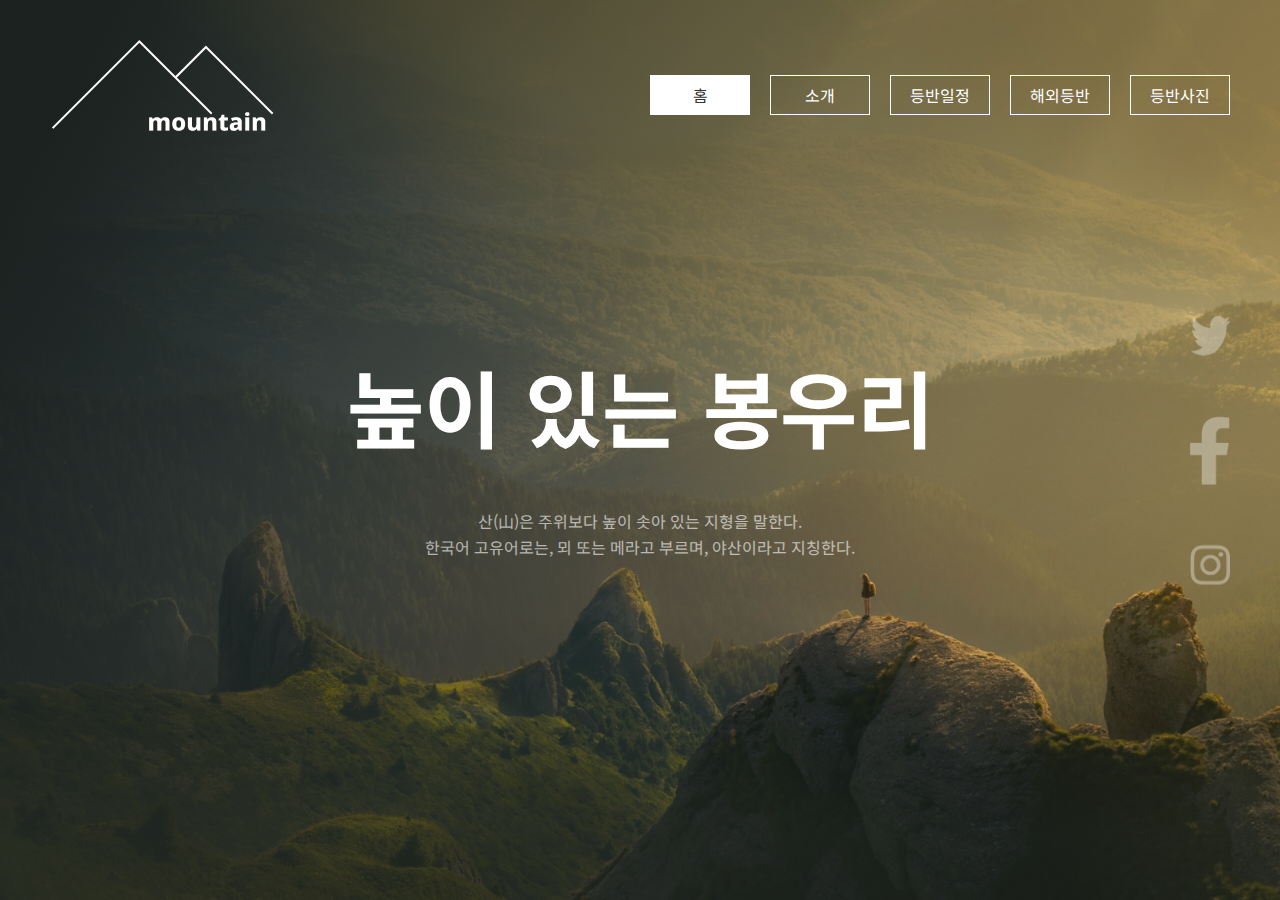
==== index.html @ 9d884195 "ver.1" ====
<!DOCTYPE html>
<html lang="ko">
  <head>
    <meta charset="UTF-8" />
    <meta name="viewport" content="width=device-width, initial-scale=1.0" />
    <title>Mountain</title>
    <link rel="stylesheet" href="./style.css" />
  </head>
  <body>
    <div class="container">
      <header>
        <a href="#"><img src="./image/LOGO.png" alt="LOGO" /></a>
        <UL class="nav">
            <li><a href="#" class="active">홈</a></li>
            <li><a href="#">소개</a></li>
            <li><a href="#">등반일정</a></li>
            <li><a href="#">해외등반</a></li>
            <li><a href="#">등반사진</a></li>
          </ul>
        </div>
      </header>

      <div class="slide">
        <div class="slide-text">
          <h2>높이 있는 봉우리</h2>
          <p>
            산(山)은 주위보다 높이 솟아 있는 지형을 말한다. <br />
            한국어 고유어로는, 뫼 또는 메라고 부르며, 야산이라고 지칭한다.
          </p>
        </div>
        <div class="social">
          <a href="#"><img src="./image/icon01.png" alt="icon1" /></a>
          <a href="#"><img src="./image/icon02.png" alt="icon2" /></a>
          <a href="#"><img src="./image/icon03.png" alt="icon3" /></a>
        </div>
      </div>
    </div>
  </body>
</html>
---- style.css ----
@import url("https://fonts.googleapis.com/css2?family=Noto+Sans+KR:wght@400;700&display=swap");
* {
  margin: 0;
  padding: 0;
  box-sizing: border-box;
}
ul {
  list-style: none;
}

a {
  text-decoration: none;
  color: inherit;
}
img {
  width: 100%;
  display: block;
}

body {
  line-height: 1.6;
  font-family: "Noto Sans KR", sans-serif;
  font-size: 16px;
  font-weight: 400;
}

header {
  position: absolute;
  width: 100%;
  display: flex;
  align-items: center;
  justify-content: space-between;
  /* background: red; */
  padding: 40px 50px;
  /* display: none; */
  z-index: 1;
}

.LOGO img {
  width: 130px;
}

.nav {
  display: flex;
}

.nav a {
  display: inline-block;
  width: 100px;
  height: 40px;
  text-align: center;
  line-height: 38px;
  border: 1px solid #ffffff;
  color: #ffffff;
  margin-left: 20px;
  transition: background-color 0.3s;
}

.nav a.active,
.nav a:hover {
  background: #ffffff;
  color: #333;
}

/* slide */
.slide {
  height: 100vh;
  background: linear-gradient(
      180deg,
      rgba(255, 255, 255, 0) 68.22%,
      rgba(40, 45, 39, 0.6) 92.91%
    ),
    linear-gradient(
      223.97deg,
      rgba(247, 188, 31, 0.1) 37.79%,
      rgba(255, 255, 255, 0) 50.99%
    ),
    linear-gradient(117.41deg, #1c2220 6.94%, rgba(255, 255, 255, 0) 88.46%),
    url(./image/slide-01.jpg);
  background-repeat: no-repeat;
  background-position: center;
  background-size: cover;
  position: relative;
}

.slide-text {
  position: absolute;
  top: 50%;
  left: 50%;
  transform: translate(-50%, -50%);
  text-align: center;
  color: #ffffff;
}

.slide-text h2 {
  font-size: 84px;
  margin-bottom: 36px;
  font-weight: 700;
}

.slide-text p {
  opacity: 60%;
}

.social {
  position: absolute;
  display: flex;
  flex-direction: column;
  top: 50%;
  right: 50px;
  transform: translateY(-50%);
}

.social a {
  display: block;
  width: 40px;
  margin: 30px 0px;
  opacity: 60%;
  transition: 0.3s;
}

.social a:hover {
  opacity: 100%;
}
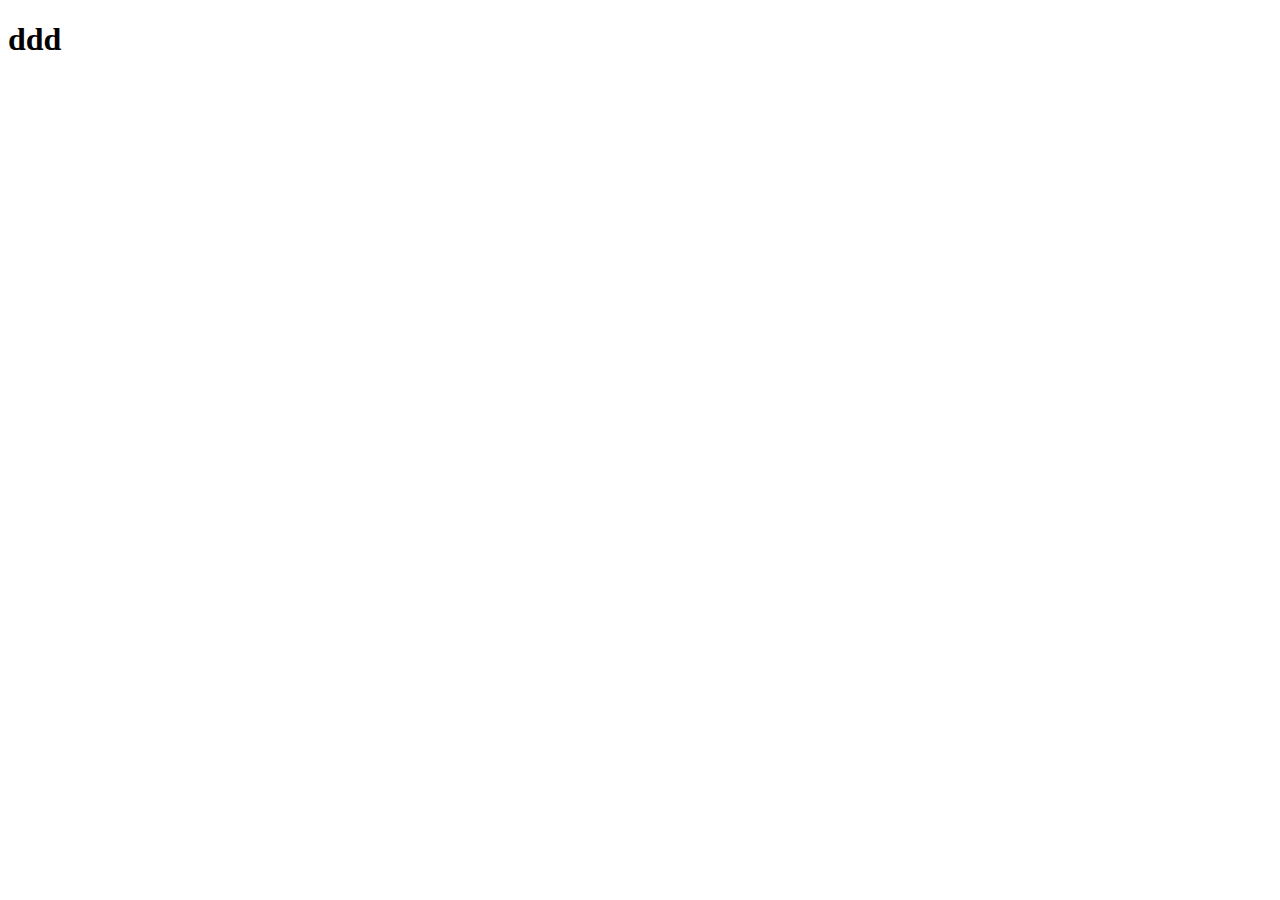
==== commit 05817f71: "ver.2" ====
--- a/index.html
+++ b/index.html
@@ -1,39 +1,11 @@
 <!DOCTYPE html>
-<html lang="ko">
+<html lang="en">
   <head>
     <meta charset="UTF-8" />
     <meta name="viewport" content="width=device-width, initial-scale=1.0" />
-    <title>Mountain</title>
-    <link rel="stylesheet" href="./style.css" />
+    <title>Document</title>
   </head>
   <body>
-    <div class="container">
-      <header>
-        <a href="#"><img src="./image/LOGO.png" alt="LOGO" /></a>
-        <UL class="nav">
-            <li><a href="#" class="active">홈</a></li>
-            <li><a href="#">소개</a></li>
-            <li><a href="#">등반일정</a></li>
-            <li><a href="#">해외등반</a></li>
-            <li><a href="#">등반사진</a></li>
-          </ul>
-        </div>
-      </header>
-
-      <div class="slide">
-        <div class="slide-text">
-          <h2>높이 있는 봉우리</h2>
-          <p>
-            산(山)은 주위보다 높이 솟아 있는 지형을 말한다. <br />
-            한국어 고유어로는, 뫼 또는 메라고 부르며, 야산이라고 지칭한다.
-          </p>
-        </div>
-        <div class="social">
-          <a href="#"><img src="./image/icon01.png" alt="icon1" /></a>
-          <a href="#"><img src="./image/icon02.png" alt="icon2" /></a>
-          <a href="#"><img src="./image/icon03.png" alt="icon3" /></a>
-        </div>
-      </div>
-    </div>
+    <h1>ddd</h1>
   </body>
 </html>
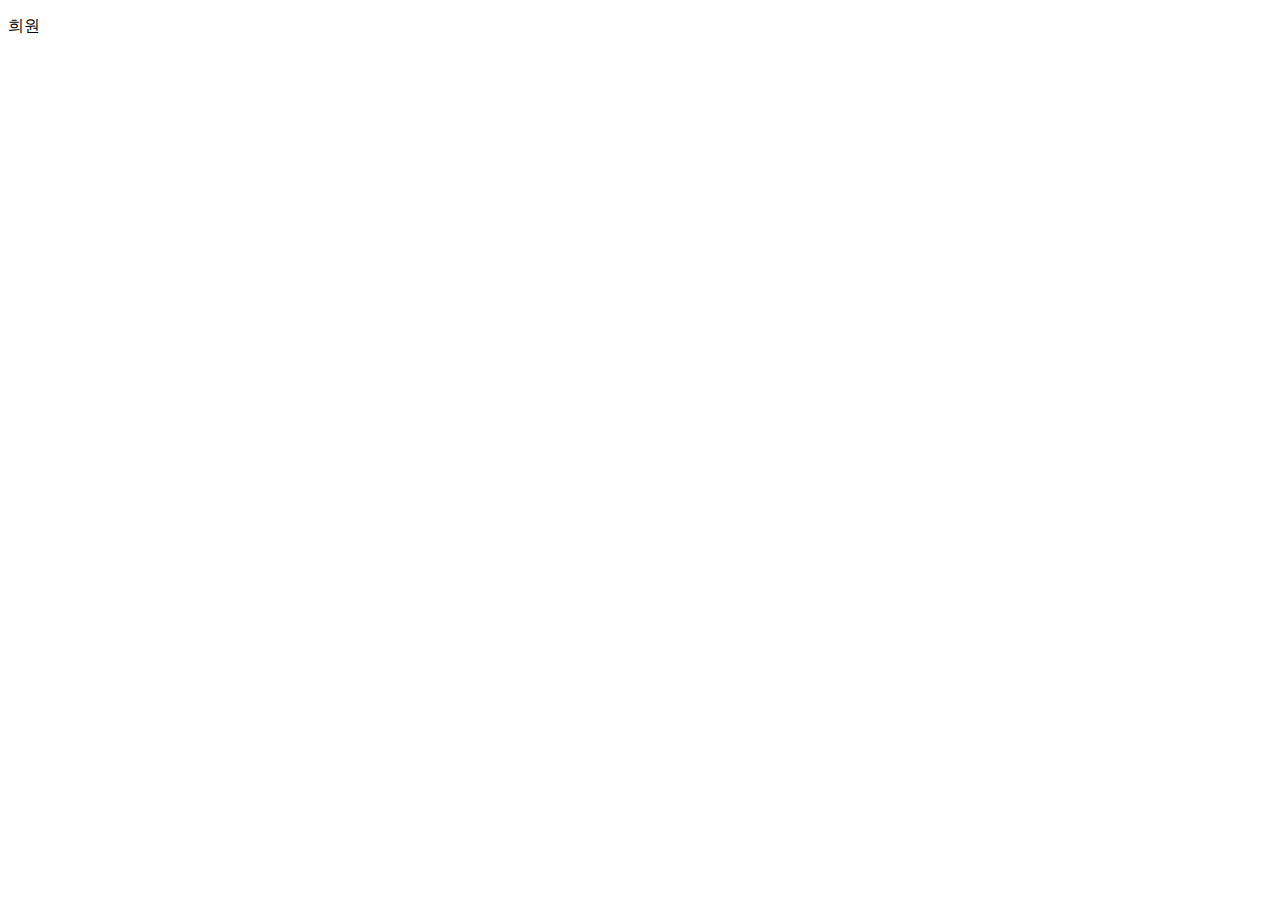
==== commit a12a247c: "ver.3" ====
--- a/index.html
+++ b/index.html
@@ -6,6 +6,6 @@
     <title>Document</title>
   </head>
   <body>
-    <h1>ddd</h1>
+    <p>희원</p>
   </body>
 </html>
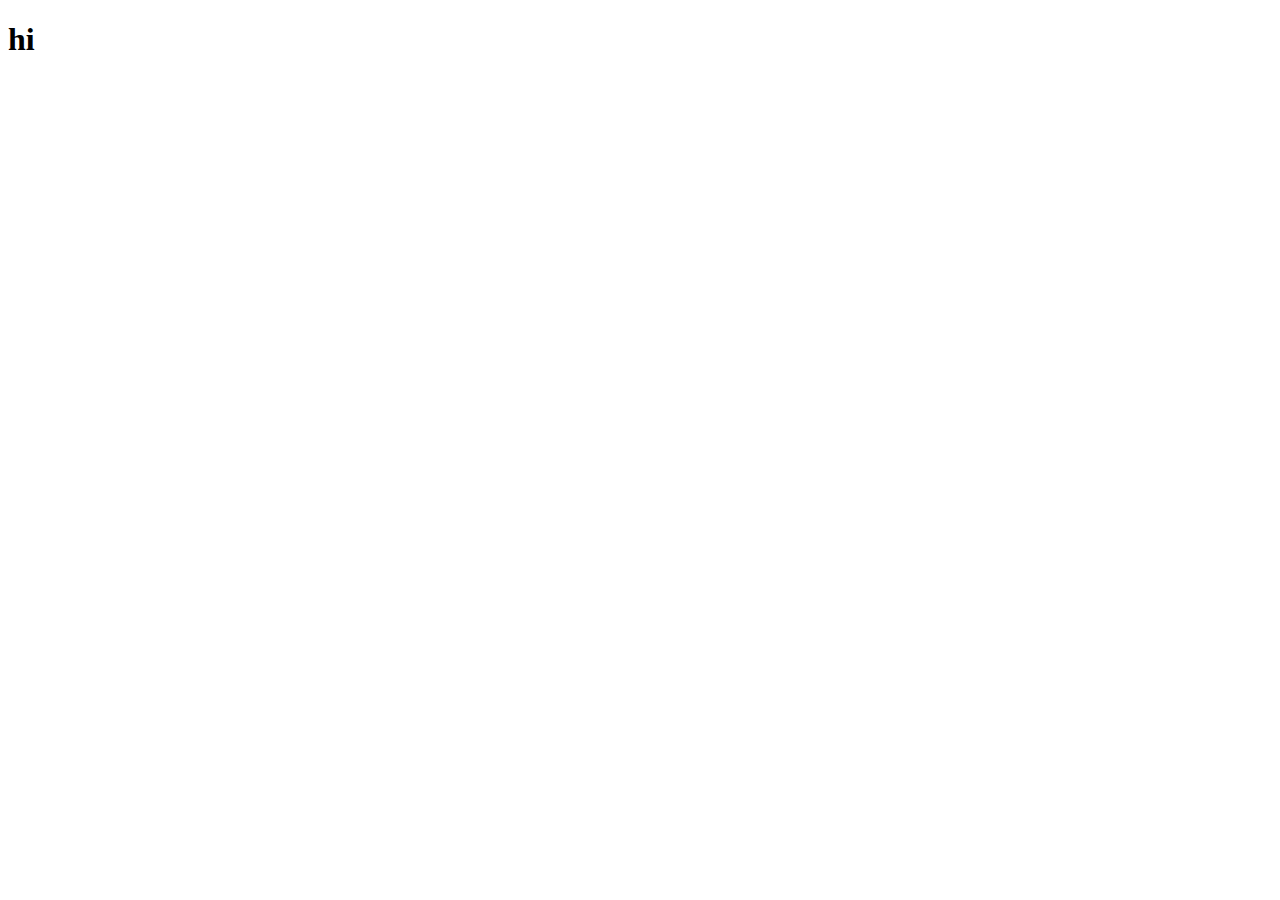
==== commit 39fc13ce: "ver.4" ====
--- a/index.html
+++ b/index.html
@@ -6,6 +6,6 @@
     <title>Document</title>
   </head>
   <body>
-    <p>희원</p>
+    <h1>hi</h1>
   </body>
 </html>
